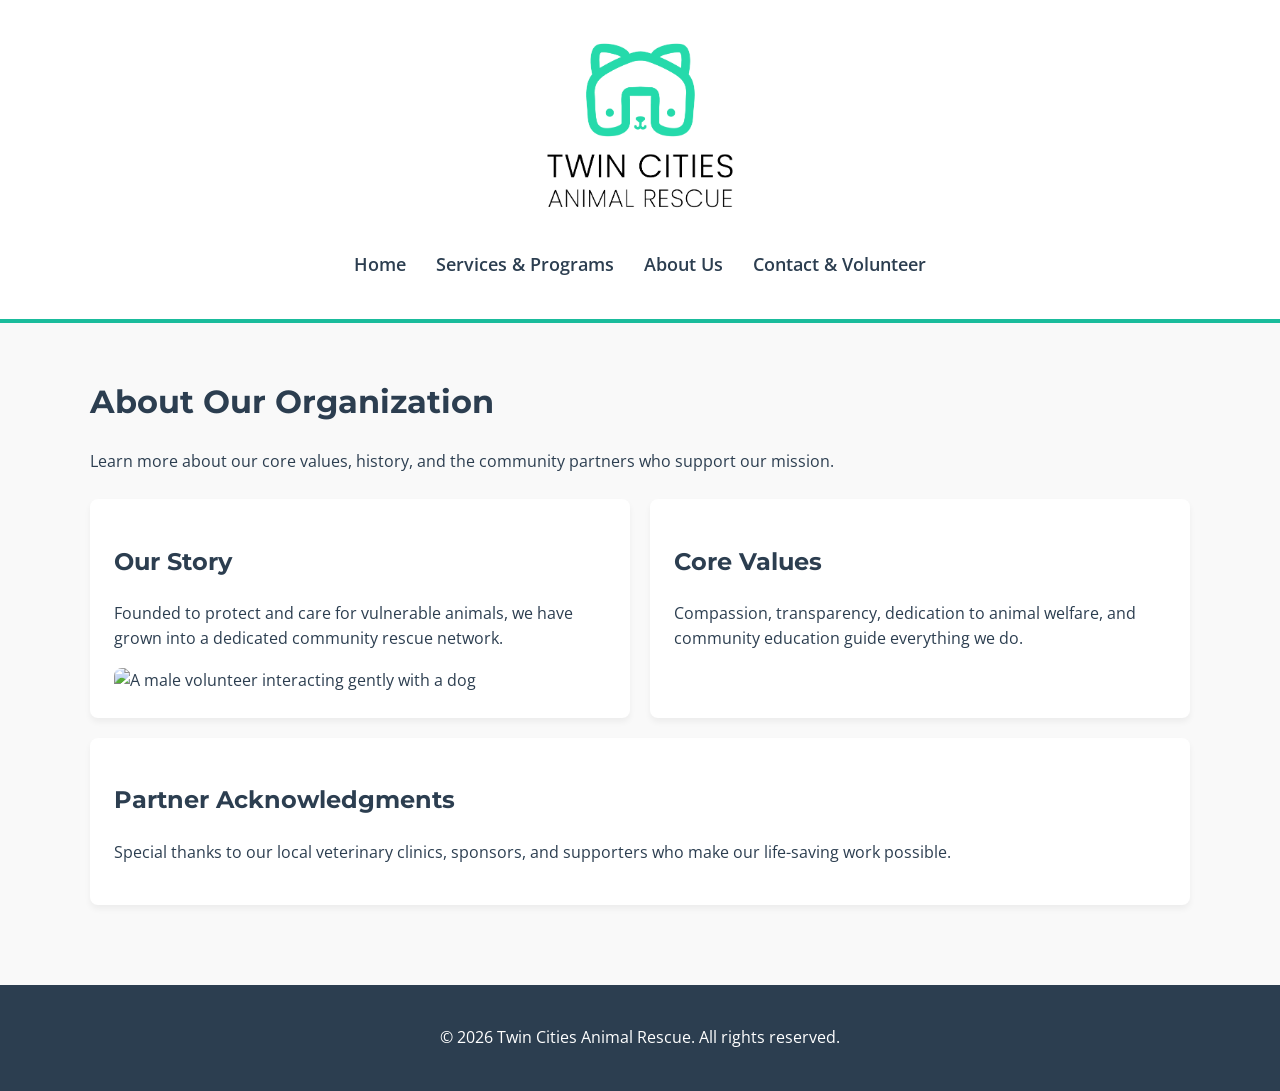
==== about.html @ 95b54898 "Create about.html" ====
<!DOCTYPE html>
<html lang="en">
<head>
    <meta charset="UTF-8">
    <meta name="viewport" content="width=device-width, initial-scale=1.0">
    <title>About Us - Twin Cities Animal Rescue</title>
    <link rel="stylesheet" href="style.css">
</head>
<body>
    <header>
        <img src="rescue-logo_c.png" alt="Twin Cities Animal Rescue Logo">
        <nav>
            <ul>
                <li><a href="index.html">Home</a></li>
                <li><a href="services.html">Services & Programs</a></li>
                <li><a href="about.html">About Us</a></li>
                <li><a href="contact.html">Contact & Volunteer</a></li>
            </ul>
        </nav>
    </header>

    <main>
        <h1>About Our Organization</h1>
        <p>Learn more about our core values, history, and the community partners who support our mission.</p>
        
        <div class="card-container">
            <div class="card">
                <h2>Our Story</h2>
                <p>Founded to protect and care for vulnerable animals, we have grown into a dedicated community rescue network.</p>
                <img src="rescue-volunteer_c.jpg" alt="A male volunteer interacting gently with a dog">
            </div>
            <div class="card">
                <h2>Core Values</h2>
                <p>Compassion, transparency, dedication to animal welfare, and community education guide everything we do.</p>
            </div>
            <div class="card">
                <h2>Partner Acknowledgments</h2>
                <p>Special thanks to our local veterinary clinics, sponsors, and supporters who make our life-saving work possible.</p>
            </div>
        </div>
    </main>

    <footer>
        <p>&copy; 2026 Twin Cities Animal Rescue. All rights reserved.</p>
    </footer>
</body>
</html>
---- style.css ----
@import url('https://fonts.googleapis.com/css2?family=Montserrat:wght@600;700&family=Open+Sans:wght@400;600&display=swap');

/* Main Color Variables */
:root {
    --primary-color: #1ABC9C;
    --secondary-color: #2C3E50;
    --bg-light: #F9F9F9;
    --white: #FFFFFF;
}

/* Base Styles */
body {
    font-family: 'Open Sans', sans-serif;
    color: var(--secondary-color);
    background-color: var(--bg-light);
    margin: 0;
    padding: 0;
    line-height: 1.6;
}

h1, h2, h3 {
    font-family: 'Montserrat', sans-serif;
    color: var(--secondary-color);
}

/* Header & Navigation (Mobile First) */
header {
    background-color: var(--white);
    padding: 1.5rem;
    text-align: center;
    border-bottom: 4px solid var(--primary-color);
}

header img {
    max-width: 220px;
    height: auto;
}

nav ul {
    list-style: none;
    padding: 0;
    margin-top: 1rem;
    display: flex;
    flex-direction: column;
    gap: 12px;
}

nav a {
    text-decoration: none;
    color: var(--secondary-color);
    font-weight: 600;
    font-size: 1.1rem;
    transition: color 0.3s ease;
}

nav a:hover {
    color: var(--primary-color);
}

/* Main Content Layout */
main {
    padding: 2rem 1rem;
    max-width: 1100px;
    margin: 0 auto;
}

.card-container {
    display: flex;
    flex-direction: column;
    gap: 20px;
    margin-top: 1.5rem;
}

.card {
    background: var(--white);
    padding: 1.5rem;
    border-radius: 8px;
    box-shadow: 0 4px 6px rgba(0,0,0,0.05);
}

/* Media Elements */
img, video, picture {
    max-width: 100%;
    height: auto;
    border-radius: 8px;
}

figure {
    margin: 1.5rem 0;
    background: var(--white);
    padding: 10px;
    border-radius: 8px;
    text-align: center;
    box-shadow: 0 4px 6px rgba(0,0,0,0.05);
}

figcaption {
    margin-top: 8px;
    font-style: italic;
    color: #555;
}

/* Forms */
form {
    background: var(--white);
    padding: 2rem;
    border-radius: 8px;
    box-shadow: 0 4px 6px rgba(0,0,0,0.05);
}

fieldset {
    border: 2px solid var(--primary-color);
    border-radius: 8px;
    padding: 1.5rem;
}

legend {
    font-family: 'Montserrat', sans-serif;
    font-weight: bold;
    color: var(--primary-color);
    font-size: 1.2rem;
}

label {
    display: block;
    margin-top: 1rem;
    font-weight: 600;
}

input, select, textarea {
    width: 100%;
    padding: 10px;
    margin-top: 5px;
    border: 1px solid #ccc;
    border-radius: 4px;
    font-family: 'Open Sans', sans-serif;
    box-sizing: border-box;
}

input[type="submit"] {
    background-color: var(--primary-color);
    color: var(--white);
    border: none;
    margin-top: 1.5rem;
    padding: 12px;
    font-size: 1.1rem;
    font-weight: bold;
    cursor: pointer;
    border-radius: 4px;
    transition: background 0.3s;
}

input[type="submit"]:hover {
    background-color: #17a085;
}

/* Footer */
footer {
    background-color: var(--secondary-color);
    color: var(--white);
    text-align: center;
    padding: 1.5rem;
    margin-top: 3rem;
}

/* Desktop Styles */
@media (min-width: 768px) {
    nav ul {
        flex-direction: row;
        justify-content: center;
        gap: 30px;
    }
    
    .card-container {
        flex-direction: row;
        flex-wrap: wrap;
    }
    
    .card {
        flex: 1 1 calc(33.333% - 20px);
    }
}
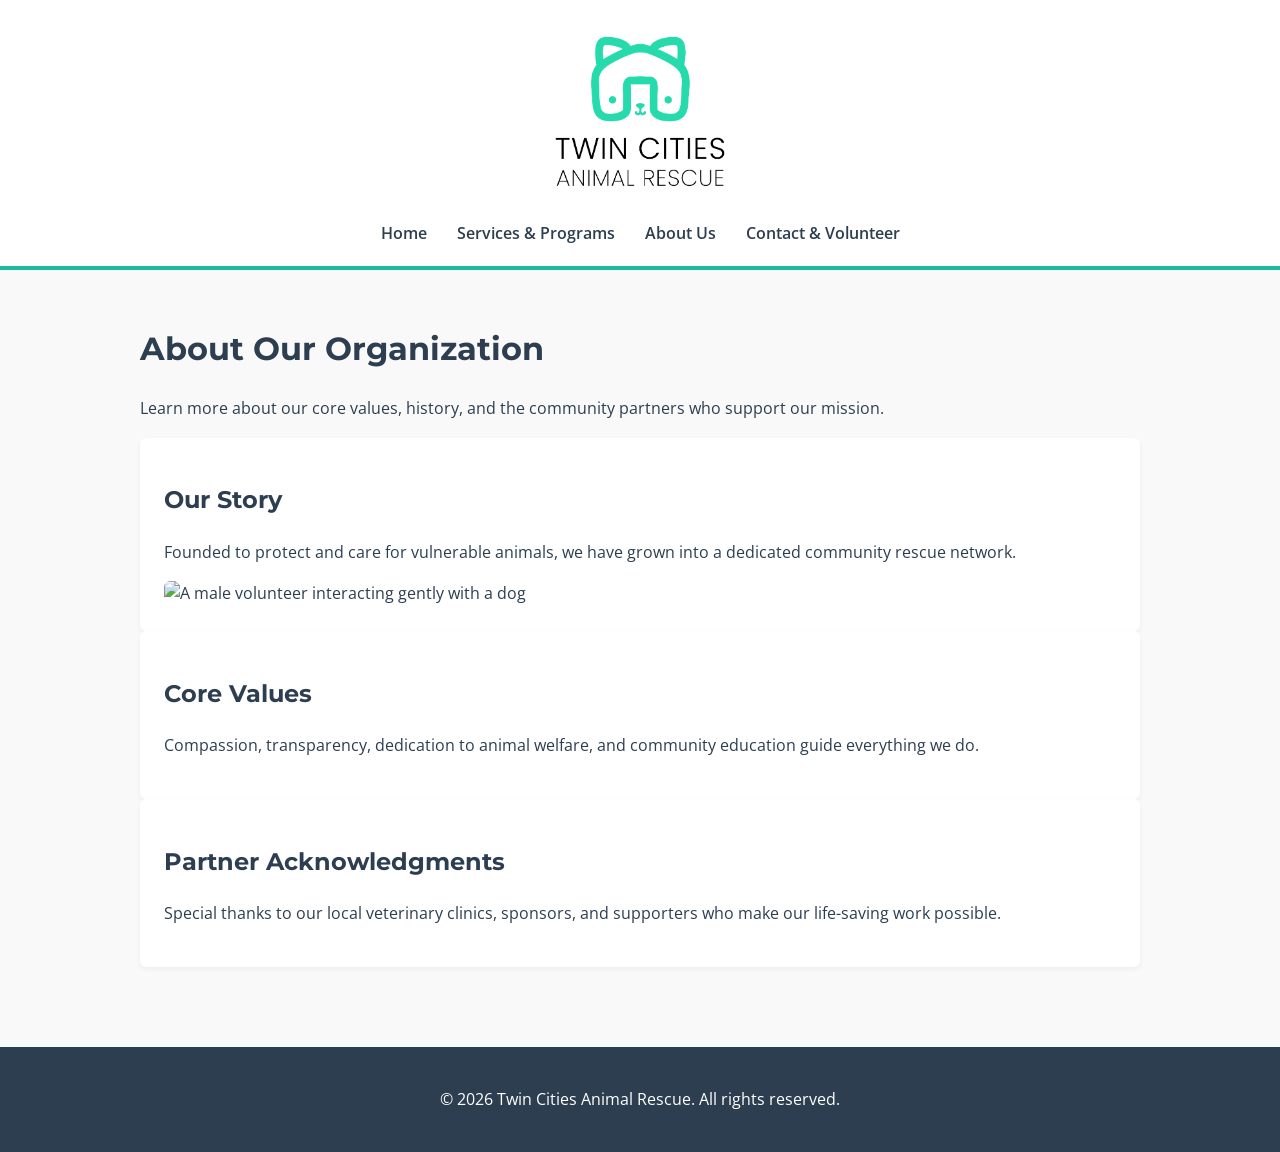
==== commit f72a69d0: "Update about.html" ====
--- a/about.html
+++ b/about.html
@@ -43,5 +43,6 @@
     <footer>
         <p>&copy; 2026 Twin Cities Animal Rescue. All rights reserved.</p>
     </footer>
+<script src="script.js"></script>
 </body>
 </html>
--- a/style.css
+++ b/style.css
@@ -1,70 +1,65 @@
 @import url('https://fonts.googleapis.com/css2?family=Montserrat:wght@600;700&family=Open+Sans:wght@400;600&display=swap');
 
-/* Main Color Variables */
 :root {
-    --primary-color: #1ABC9C;
-    --secondary-color: #2C3E50;
-    --bg-light: #F9F9F9;
+    --primary: #1ABC9C;
+    --dark: #2C3E50;
+    --light: #F9F9F9;
     --white: #FFFFFF;
+    --error: #e74c3c;
 }
 
-/* Base Styles */
 body {
     font-family: 'Open Sans', sans-serif;
-    color: var(--secondary-color);
-    background-color: var(--bg-light);
+    color: var(--dark);
+    background-color: var(--light);
     margin: 0;
     padding: 0;
     line-height: 1.6;
 }
 
-h1, h2, h3 {
-    font-family: 'Montserrat', sans-serif;
-    color: var(--secondary-color);
-}
-
-/* Header & Navigation (Mobile First) */
 header {
-    background-color: var(--white);
-    padding: 1.5rem;
+    background: var(--white);
+    padding: 1.2rem;
     text-align: center;
-    border-bottom: 4px solid var(--primary-color);
+    border-bottom: 4px solid var(--primary);
 }
 
 header img {
-    max-width: 220px;
+    max-width: 200px;
     height: auto;
 }
 
 nav ul {
     list-style: none;
     padding: 0;
-    margin-top: 1rem;
+    margin: 10px 0 0 0;
     display: flex;
     flex-direction: column;
-    gap: 12px;
+    gap: 10px;
 }
 
 nav a {
     text-decoration: none;
-    color: var(--secondary-color);
+    color: var(--dark);
     font-weight: 600;
-    font-size: 1.1rem;
-    transition: color 0.3s ease;
 }
 
 nav a:hover {
-    color: var(--primary-color);
+    color: var(--primary);
 }
 
-/* Main Content Layout */
 main {
     padding: 2rem 1rem;
-    max-width: 1100px;
+    max-width: 1000px;
     margin: 0 auto;
 }
 
-.card-container {
+h1, h2, h3 {
+    font-family: 'Montserrat', sans-serif;
+    color: var(--dark);
+}
+
+.grid-container {
     display: flex;
     flex-direction: column;
     gap: 20px;
@@ -74,56 +69,53 @@
 .card {
     background: var(--white);
     padding: 1.5rem;
-    border-radius: 8px;
-    box-shadow: 0 4px 6px rgba(0,0,0,0.05);
+    border-radius: 6px;
+    box-shadow: 0 2px 5px rgba(0,0,0,0.05);
 }
 
-/* Media Elements */
 img, video, picture {
     max-width: 100%;
     height: auto;
-    border-radius: 8px;
+    border-radius: 6px;
 }
 
 figure {
     margin: 1.5rem 0;
     background: var(--white);
     padding: 10px;
-    border-radius: 8px;
+    border-radius: 6px;
     text-align: center;
-    box-shadow: 0 4px 6px rgba(0,0,0,0.05);
 }
 
 figcaption {
     margin-top: 8px;
     font-style: italic;
-    color: #555;
+    color: #666;
+    font-size: 0.95rem;
 }
 
-/* Forms */
 form {
     background: var(--white);
     padding: 2rem;
-    border-radius: 8px;
-    box-shadow: 0 4px 6px rgba(0,0,0,0.05);
+    border-radius: 6px;
+    box-shadow: 0 2px 5px rgba(0,0,0,0.05);
 }
 
 fieldset {
-    border: 2px solid var(--primary-color);
-    border-radius: 8px;
+    border: 2px solid var(--primary);
+    border-radius: 6px;
     padding: 1.5rem;
 }
 
 legend {
     font-family: 'Montserrat', sans-serif;
     font-weight: bold;
-    color: var(--primary-color);
-    font-size: 1.2rem;
+    color: var(--primary);
 }
 
 label {
     display: block;
-    margin-top: 1rem;
+    margin-top: 12px;
     font-weight: 600;
 }
 
@@ -137,45 +129,46 @@
     box-sizing: border-box;
 }
 
-input[type="submit"] {
-    background-color: var(--primary-color);
+.error-msg {
+    display: block;
+    color: var(--error);
+    font-size: 0.85rem;
+    margin-top: 4px;
+}
+
+button, input[type="submit"] {
+    background-color: var(--primary);
     color: var(--white);
     border: none;
-    margin-top: 1.5rem;
-    padding: 12px;
-    font-size: 1.1rem;
+    margin-top: 1.2rem;
+    padding: 10px 20px;
     font-weight: bold;
+    border-radius: 4px;
     cursor: pointer;
-    border-radius: 4px;
-    transition: background 0.3s;
 }
 
-input[type="submit"]:hover {
-    background-color: #17a085;
+button:hover, input[type="submit"]:hover {
+    opacity: 0.9;
 }
 
-/* Footer */
 footer {
-    background-color: var(--secondary-color);
+    background-color: var(--dark);
     color: var(--white);
     text-align: center;
     padding: 1.5rem;
     margin-top: 3rem;
 }
 
-/* Desktop Styles */
 @media (min-width: 768px) {
     nav ul {
         flex-direction: row;
         justify-content: center;
         gap: 30px;
     }
-    
-    .card-container {
+    .grid-container {
         flex-direction: row;
         flex-wrap: wrap;
     }
-    
     .card {
         flex: 1 1 calc(33.333% - 20px);
     }
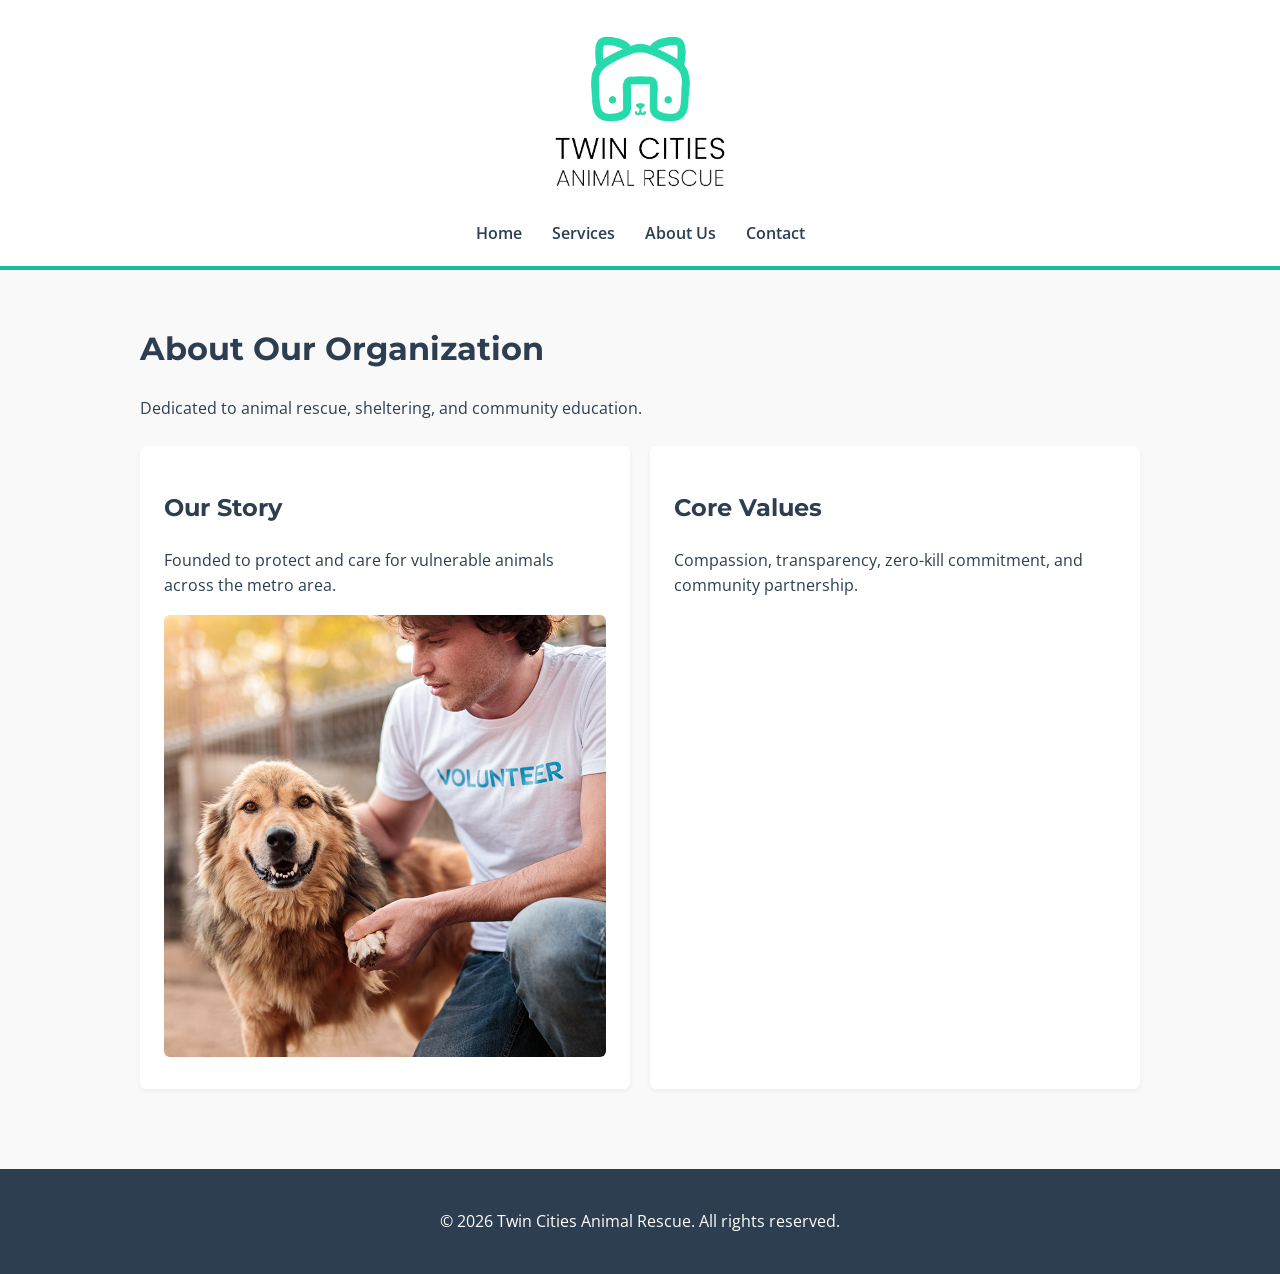
==== commit a3c85908: "Update about.html" ====
--- a/about.html
+++ b/about.html
@@ -12,30 +12,26 @@
         <nav>
             <ul>
                 <li><a href="index.html">Home</a></li>
-                <li><a href="services.html">Services & Programs</a></li>
+                <li><a href="services.html">Services</a></li>
                 <li><a href="about.html">About Us</a></li>
-                <li><a href="contact.html">Contact & Volunteer</a></li>
+                <li><a href="contact.html">Contact</a></li>
             </ul>
         </nav>
     </header>
 
     <main>
         <h1>About Our Organization</h1>
-        <p>Learn more about our core values, history, and the community partners who support our mission.</p>
-        
-        <div class="card-container">
+        <p>Dedicated to animal rescue, sheltering, and community education.</p>
+
+        <div class="grid-container">
             <div class="card">
                 <h2>Our Story</h2>
-                <p>Founded to protect and care for vulnerable animals, we have grown into a dedicated community rescue network.</p>
-                <img src="rescue-volunteer_c.jpg" alt="A male volunteer interacting gently with a dog">
+                <p>Founded to protect and care for vulnerable animals across the metro area.</p>
+                <img src="rescue-volunteer_c.png" alt="Volunteer interacting with a rescue dog">
             </div>
             <div class="card">
                 <h2>Core Values</h2>
-                <p>Compassion, transparency, dedication to animal welfare, and community education guide everything we do.</p>
-            </div>
-            <div class="card">
-                <h2>Partner Acknowledgments</h2>
-                <p>Special thanks to our local veterinary clinics, sponsors, and supporters who make our life-saving work possible.</p>
+                <p>Compassion, transparency, zero-kill commitment, and community partnership.</p>
             </div>
         </div>
     </main>
@@ -43,6 +39,6 @@
     <footer>
         <p>&copy; 2026 Twin Cities Animal Rescue. All rights reserved.</p>
     </footer>
-<script src="script.js"></script>
+    <script src="script.js"></script>
 </body>
 </html>
